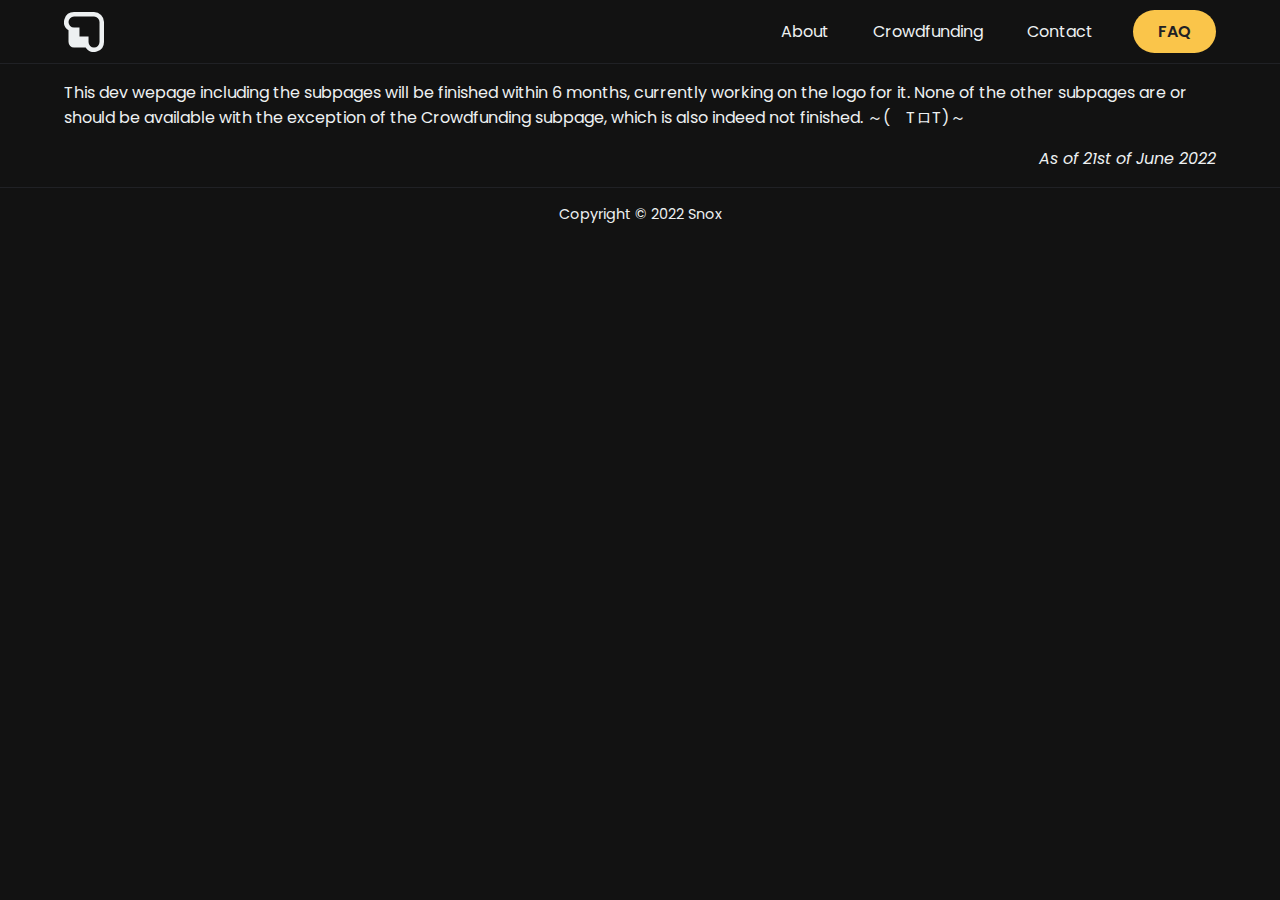
==== index.html @ eb91c36c "Update index.html" ====
<!DOCTYPE HTML>
<html>
    <head>
            <title>DevInProgress</title>
            <meta name="description" content="This webpage is currently in development.">

            <meta property="og:site_name" content="DevInProgress Home">
            <meta property="og:type" content="website">
            <meta property="og:image" content="https://hatrabbits.com/wp-content/uploads/2017/01/random.jpg">
            <meta name="twitter:card" content="summary_large_image">
            
            <link rel="stylesheet" href="style.css">
            <script src="script.js" defer></script>
            <link id ="favicon" rel="icon" href="images/Favicon.svg">
            <meta charset="UTF-8">
            <meta name="viewport" content="width=device-width, initial-scale=1">
    </head>
    <body>
        <header>
            <!--Mobile element only--->

            <div class="menu" id="menu">
                <ul class="menu_elements">
                    <li><a class="about" href="">About</a></li>
                    <li><a class="crowdfunding" href="">Crowdfunding</a></li>
                    <li><a class="contact" href="">Contact</a></li>
                    <li><a class="faq" href="">FAQ</a></li>
                </ul>
            </div>
            </div>
            <div class="linemenu" id="linemenu">
                <div class="linecontent">
                    <div class="line1" id="line"></div>
                    <div class="line2" id="line"></div>
                    <div class="line3" id="line"></div>
                </div>
            </div>
            <!--Mobile element only/-->
            <a id="logo_href" class="LogoSVG" href="">
                <svg class="LogoSVG" xmlns="http://www.w3.org/2000/svg" viewBox="0 0 567 567">
                    <g id="LogoSVG">
                      <path class="module" d="M425.25,0H141.75A141.77,141.77,0,0,0,63.88,260.22V424.78h.38c0,.24,0,.48,0,.72A77.75,77.75,0,0,0,142,503.25H306.87a141.76,141.76,0,0,0,260.13-78V141.75A141.75,141.75,0,0,0,425.25,0Zm78.13,424.78h-.13v.72a77.75,77.75,0,0,1-77.75,77.75h-.25a77.76,77.76,0,0,1-77.5-77.75c0-1.51.05-3,.13-4.49V347.75H219.38v-128H142A77.75,77.75,0,0,1,64.25,142v-.22A77.75,77.75,0,0,1,142,64.25H425.5a77.75,77.75,0,0,1,77.75,77.53h.13Z"/>
                    </g>
                </svg>
            </a>
            <nav>
                <ul class="navigationbar-list">
                    <li><a data="About" class="about" href="">About</a></li>
                    <li><a data="Crowdfunding" class="crowdfunding" href="">Crowdfunding</a></li>
                    <li><a data="Contact" class="contact" href="">Contact</a></li>
                </ul>
            </nav>
            <a class="faq" href=""><button class="button_faq">FAQ</button></a>
        </header>

        <div class="content">
            <p>
                This dev wepage including the subpages will be finished within 6 months, currently working on the logo for it. None of the other subpages are or should be available with the exception of the Crowdfunding subpage, which is also indeed not finished. ～(　TロT)～
            </p>
            <p class="date">
                As of 21st of June 2022
            </p>
        </div>

        <div class="copyright_container">  
            <p>Copyright © 2022 Snox</p>
        </div>

    </body>
</html>
---- style.css ----
@import url('https://fonts.googleapis.com/css2?family=Poppins:wght@400;600&display=swap');

* {
    box-sizing: border-box;
    margin: 0;
    padding: 0;
    -webkit-tap-highlight-color: transparent;
}

:root{
    --main-bg-color: #121212;
    --border-color: #202125;
    --main-color: #fac54a;
    --main-text-color: #edf0f1;
}

::-webkit-scrollbar{
    /*taking away the scrollbar temporarly*/
    display: none;
}

::selection {
    color: var(--border-color);
    background: var(--main-color); 
}

li, a, p {
    font-family: "Poppins";
    font-weight: 400;
    font-size: 1em;
    color: var(--main-text-color);
    text-decoration: none;
}

header {
    display: flex;
    justify-content: flex-end;
    align-items: center;
    padding: 10px 5%;
    position: sticky;
    top: 0;
    background-color: var(--main-bg-color);
    border-bottom: solid;
    border-color: var(--border-color);
    border-width: 1px;
}

.menu{
    display: none;
}

.LogoSVG{
    cursor: pointer;
    /*width: 40px;*/
    height: 40px;
    margin-right: auto;
    overflow: hidden;
}

.module {
    fill: var(--main-text-color);
}

.LogoSVG:hover .module{
    fill: var(--main-color);
    transition: all 0.3s ease 0s;
}

.navigationbar-list li {
    display: inline-block;
    padding: 0px 20px;
}
.navigationbar-list li a {
    transition: all 0.3s ease 0s;
}
.navigationbar-list li a:hover {
    color: var(--main-color);
}

/* Underline effect, somehow looks bad
.navigationbar-list li a {
    position: relative;
    transition: all 0.3s ease 0s;
}
.navigationbar-list li a::before {
    content: attr(data);
    color: var(--main-color);
    background-color: var(--main-bg-color);
    text-decoration: underline;
    position: absolute;
    top: -1px;
    left: 0;
    width: 0;
    overflow: hidden;
    transition: all 0.3s ease 0s;
}

.navigationbar-list li a:hover::before {
    width: 100%;
}
*/

button {
    font-family: "Poppins";
    font-weight: 600;
    font-size: 16px;
    color: var(--border-color);
    text-decoration: none;

    margin-left: 20px;
    padding: 9px 25px;
    background-color: var(--main-color);
    border: none;
    border-radius: 50px;
    cursor: pointer;
    transition: all 0.5s ease 0s;
    box-shadow: inset 0 0 0 0 var(--main-text-color);
}

button:hover {
    box-shadow: inset 0 0 25px 25px var(--main-text-color);
}

body{
    background-color: var(--main-bg-color);
}

.content{
    padding: 1em 5% 0;
}

.date{
    font-style: italic; 
    text-align: end; 
    padding-top: 1em;
}

.copyright_container{
    margin-top: 1em;
    padding: 1em 10%;
    display: flex;
    justify-content: center;
    border-top: solid;
    border-color: var(--border-color);
    border-width: 1px;
}
.copyright_container p{
    display: block;
    font-size: 0.9em;
}

@media only screen and (max-width: 600px){
    ::-webkit-scrollbar {
        display: none;
    }
    header{
        padding: 6px 3%;
    }
    .linemenu{
        width: 40px;
        height: 40px;
        display: flex;
        /*margin-right: 85%;*/
        right: 88%;
        border-radius: 50%;
        align-items: center;
        justify-content: space-between;
        position: absolute;
        z-index: 2;
        cursor: pointer;
        transition: all 0.3s ease 0s;
    }
    .linemenu:hover #line{
        background-color: var(--main-color);
        transition: all 0.3s ease 0s;
    }
    .linemenu.active{
        transform: rotate(90deg);
    }
    .linecontent{
        margin: auto;
    }
    #line{
        width: 18px;
        height: 2.5px;
        background-color: var(--main-text-color);
        margin: 2.5px;
        border-radius: 1px;
    }
    .linemenu.active #line{
        height: 5px;
        width: 5px;
        border-radius: 50%;
    }

    .LogoSVG{
        margin: auto;
        z-index: 2;
    }
    .navigationbar-list{
        display: none;
    }
    .button_faq{
        display: none;
    }
    .menu{
        margin: 0;
        padding: 0;
        position: fixed;
        left: 0;
        top: 0;
        width: 100%;
        height: 0;
        background: #000000;
        z-index: 1;
        transition: cubic-bezier(0.7, 0.3, 0.3, 0.7) 0.5s;
        display: flex;
        justify-content: center;
        overflow: auto;
    }
    .menu.active{
        height: 100%;
        left: 0;
        top: 0;
        overflow: auto;
    }
    .menu_elements{
        display: block;
        overflow: hidden;
        list-style: none;
        width: 100%;
        text-align: 10%;
        padding-top: 15%;
        transition: all ease-in-out 1.2s;
        user-select: none;
    }
    .menu_elements li a{
        font-size: 1.1em;
        color: var(--main-text-color);
        display: block;
        border-bottom: solid;
        border-width: 1%;
        border-color: var(--main-bg-color);
        padding: 0.7em 0 0.7em 10%;
        transition: all 0.3s ease 0s;
    }
    .menu_elements li a:hover{
        color: var(--main-color);
        background-color: var(--main-bg-color);
    }

}
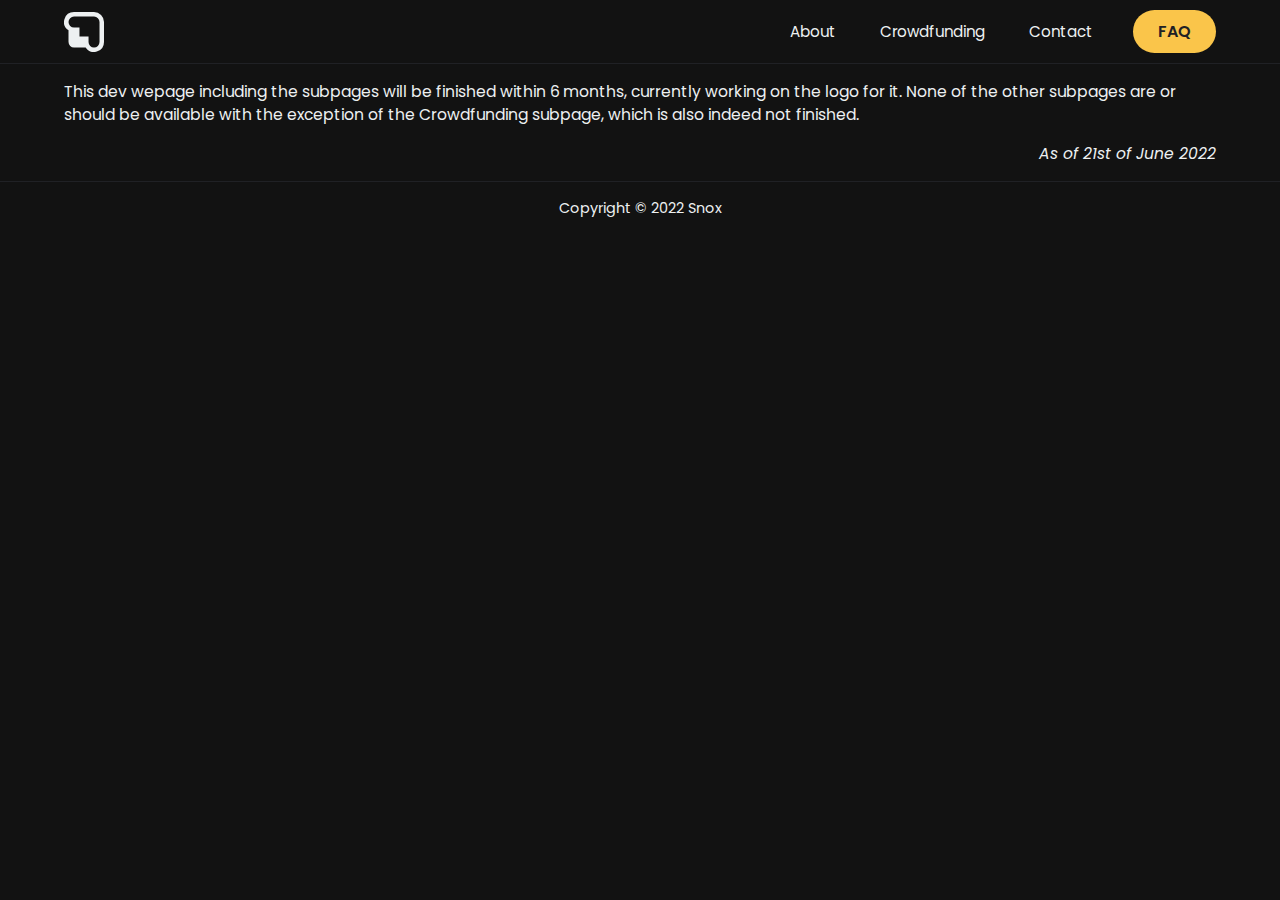
==== commit 0e30dd33: "Redo" ====
--- a/index.html
+++ b/index.html
@@ -4,11 +4,10 @@
             <title>DevInProgress</title>
             <meta name="description" content="This webpage is currently in development.">
 
-            <meta property="og:site_name" content="DevInProgress Home">
             <meta property="og:type" content="website">
-            <meta property="og:image" content="https://hatrabbits.com/wp-content/uploads/2017/01/random.jpg">
+            <meta property="og:image" content="https://i.pinimg.com/originals/7a/b7/1d/7ab71d75da22caa4bf88eda8e9d611e7.png">
             <meta name="twitter:card" content="summary_large_image">
-            
+      
             <link rel="stylesheet" href="style.css">
             <script src="script.js" defer></script>
             <link id ="favicon" rel="icon" href="images/Favicon.svg">
@@ -55,7 +54,7 @@
 
         <div class="content">
             <p>
-                This dev wepage including the subpages will be finished within 6 months, currently working on the logo for it. None of the other subpages are or should be available with the exception of the Crowdfunding subpage, which is also indeed not finished. ～(　TロT)～
+                This dev wepage including the subpages will be finished within 6 months, currently working on the logo for it. None of the other subpages are or should be available with the exception of the Crowdfunding subpage, which is also indeed not finished.
             </p>
             <p class="date">
                 As of 21st of June 2022
--- a/style.css
+++ b/style.css
@@ -27,7 +27,7 @@
 li, a, p {
     font-family: "Poppins";
     font-weight: 400;
-    font-size: 1em;
+    font-size: 0.975em;
     color: var(--main-text-color);
     text-decoration: none;
 }
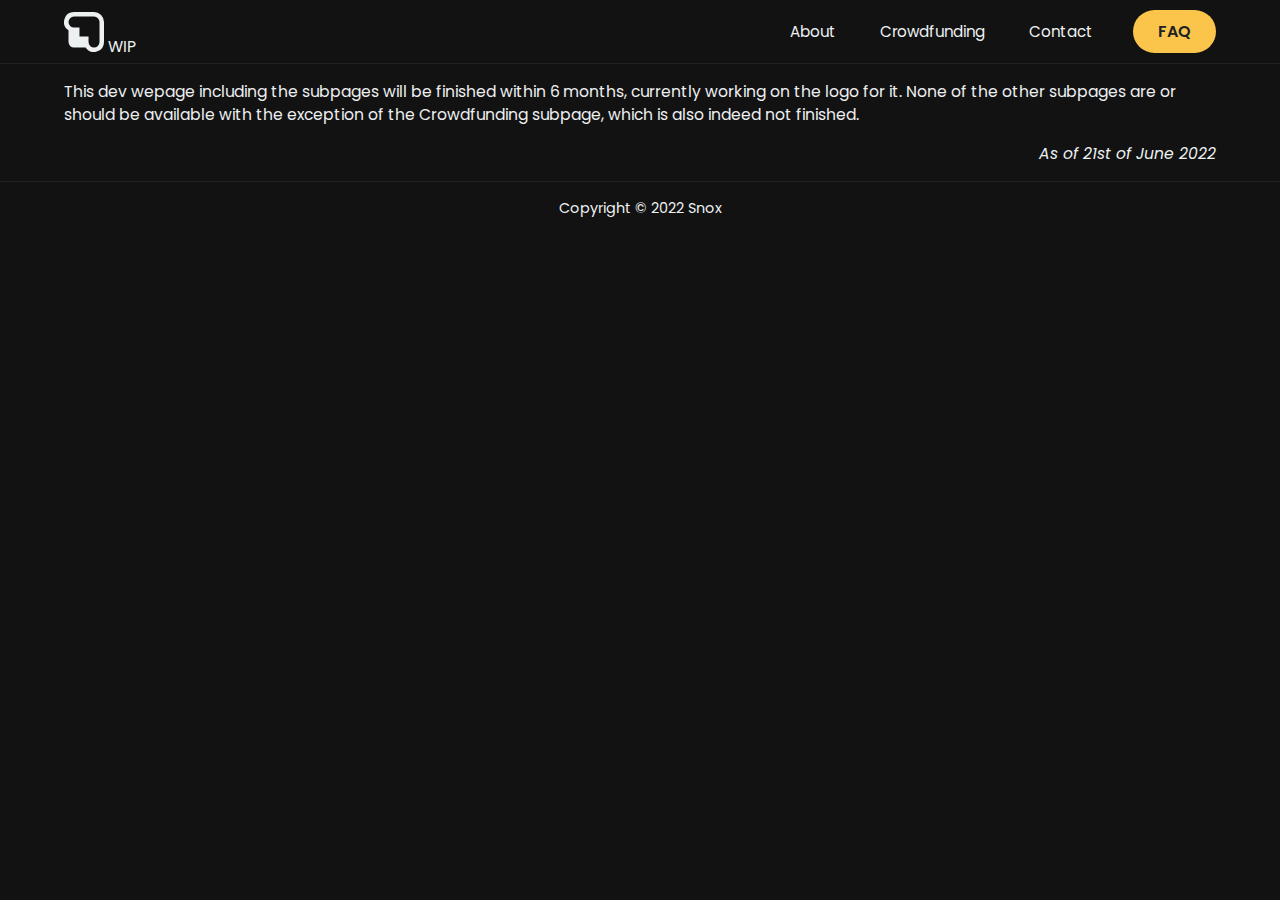
==== commit 2de6da48: "new mobile layout" ====
--- a/index.html
+++ b/index.html
@@ -41,6 +41,7 @@
                       <path class="module" d="M425.25,0H141.75A141.77,141.77,0,0,0,63.88,260.22V424.78h.38c0,.24,0,.48,0,.72A77.75,77.75,0,0,0,142,503.25H306.87a141.76,141.76,0,0,0,260.13-78V141.75A141.75,141.75,0,0,0,425.25,0Zm78.13,424.78h-.13v.72a77.75,77.75,0,0,1-77.75,77.75h-.25a77.76,77.76,0,0,1-77.5-77.75c0-1.51.05-3,.13-4.49V347.75H219.38v-128H142A77.75,77.75,0,0,1,64.25,142v-.22A77.75,77.75,0,0,1,142,64.25H425.5a77.75,77.75,0,0,1,77.75,77.53h.13Z"/>
                     </g>
                 </svg>
+                WIP
             </a>
             <nav>
                 <ul class="navigationbar-list">
--- a/style.css
+++ b/style.css
@@ -154,14 +154,16 @@
         display: none;
     }
     header{
-        padding: 6px 3%;
+        padding: 10px 5%;
     }
     .linemenu{
-        width: 40px;
-        height: 40px;
+        
+        width: 25px;
+        height: auto;
+        
         display: flex;
         /*margin-right: 85%;*/
-        right: 88%;
+        /*right: 88%;*/
         border-radius: 50%;
         align-items: center;
         justify-content: space-between;
@@ -175,17 +177,17 @@
         transition: all 0.3s ease 0s;
     }
     .linemenu.active{
-        transform: rotate(90deg);
+        transform: rotate(-90deg);
     }
     .linecontent{
         margin: auto;
     }
     #line{
-        width: 18px;
-        height: 2.5px;
+        width: 24.5px;
+        height: 3.5px;
         background-color: var(--main-text-color);
-        margin: 2.5px;
-        border-radius: 1px;
+        margin: 3.5px;
+        border-radius: 15px;
     }
     .linemenu.active #line{
         height: 5px;
@@ -194,7 +196,9 @@
     }
 
     .LogoSVG{
-        margin: auto;
+        /*margin: auto;*/
+        height: 35px;
+        margin-right: auto;
         z-index: 2;
     }
     .navigationbar-list{
